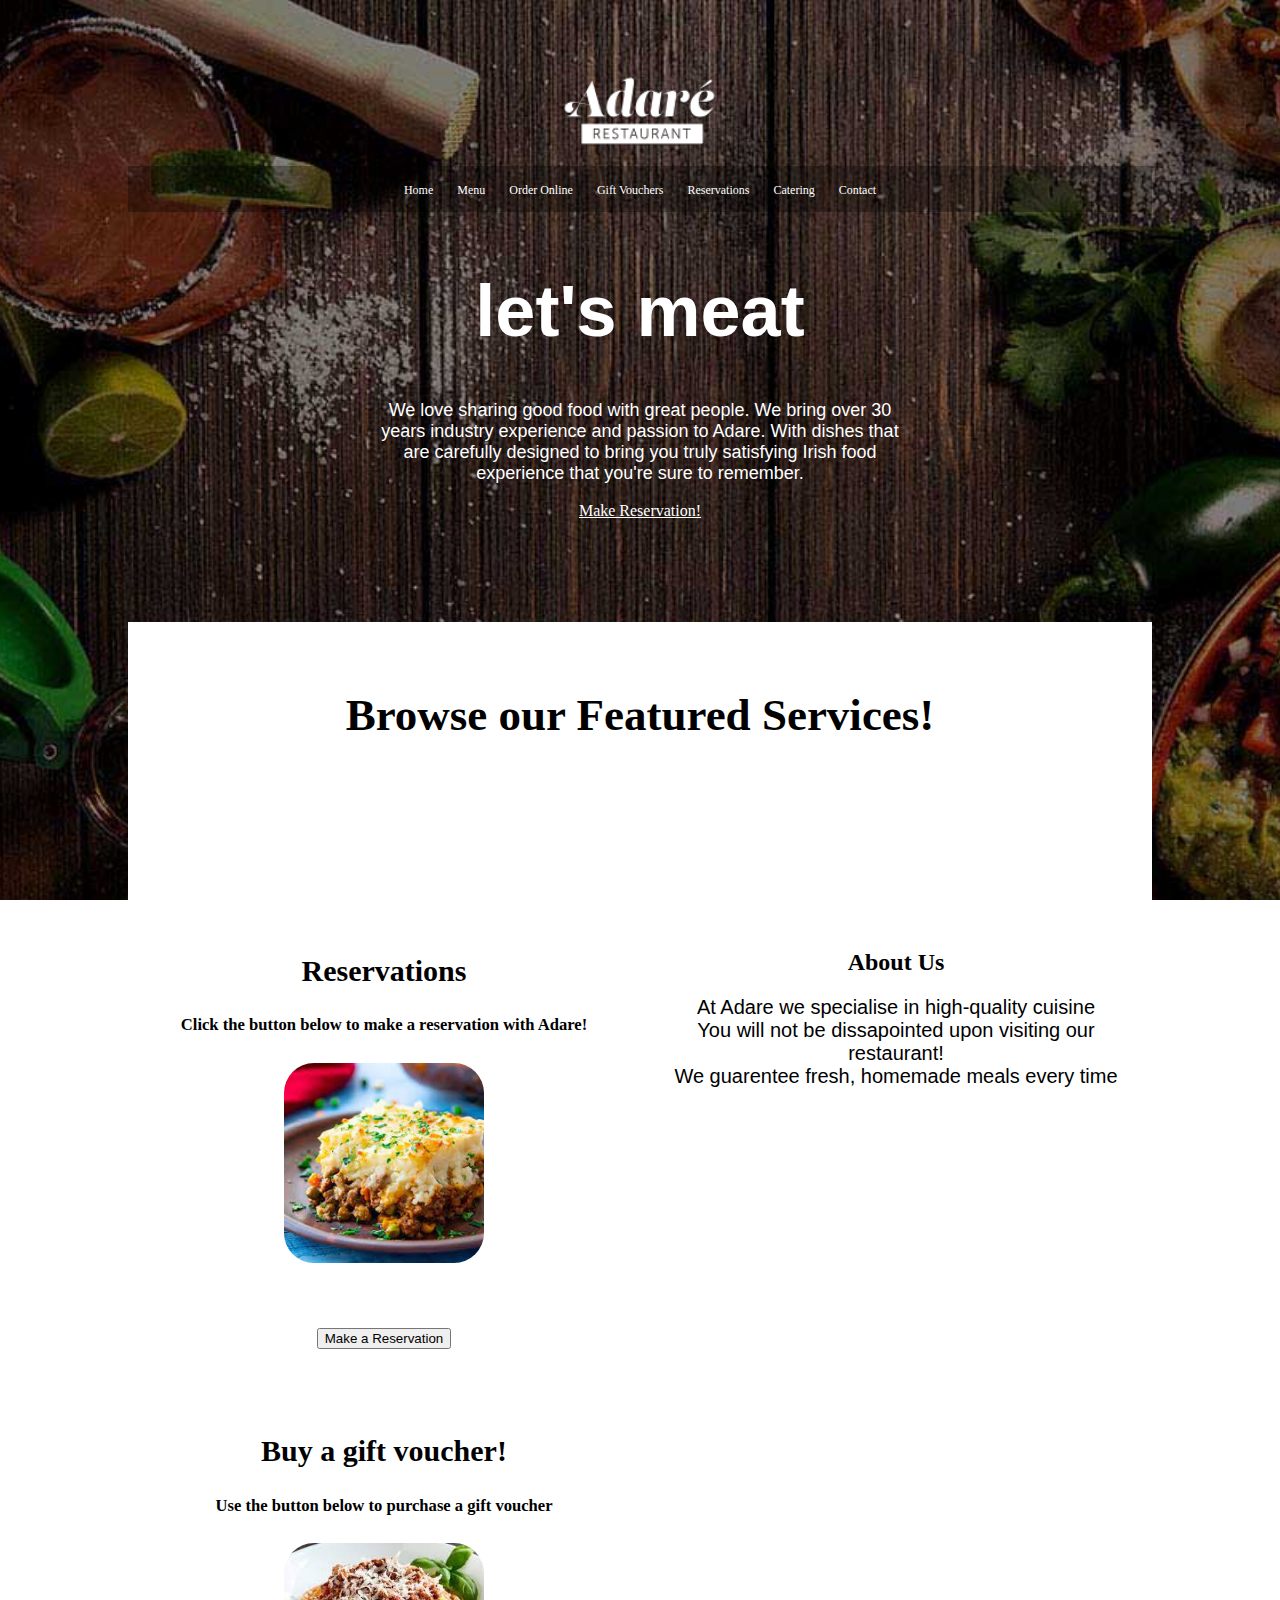
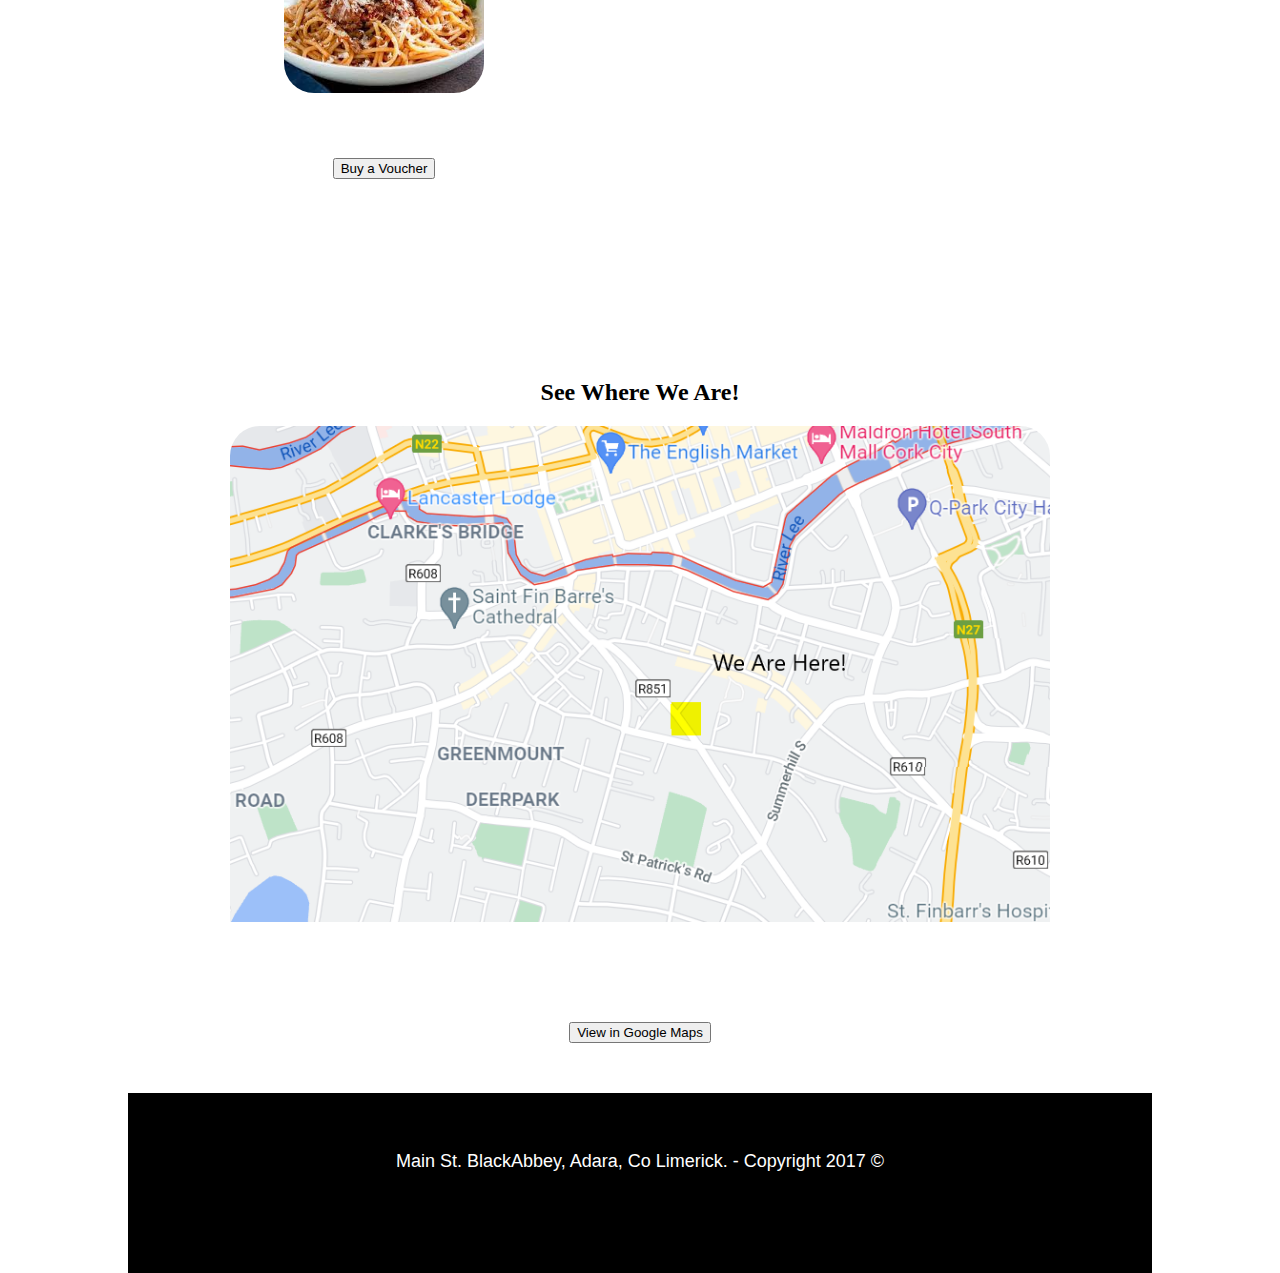
==== index.html @ 13f965c2 "Restaurant" ====
<!DOCTYPE html>
<html lang="en">
<head>
    <meta charset="UTF-8">
    <meta name = "viewport" content = "width = device-width"  >
    <meta http-equiv="X-UA-Compatible" content = "ie=edge">
    <meta name = "Restaurant Home" content = "Adare Restaurant Homepage">
    <title>Adare Restuarant | Home </title>
    <link rel="stylesheet" href="style/style.css">
    
</head>
<body>
<div class = "container">
   <header>
        <a href="index.html">
            <img alt="logo" src="img/logo-adare-restaurant.png">
         </a>
   </header>

   <nav>
    <a href = "index.html">Home</a>
    <a href = "menu.html">Menu</a>
    <a href = "Order.html">Order Online</a>
    <a href = "voucher.html">Gift Vouchers</a>
    <a href = "Reservation.html">Reservations</a>
    <a href = "catering.html">Catering</a>
    <a href = "contact.html">Contact</a>

   </nav>

   <main>
       <h1 aria-hidden="true"> let's meat</h1>
       <p>We love sharing good food with great people. We bring 
           over 30 years industry experience and passion to Adare.
           With dishes that are carefully designed to bring you truly 
           satisfying Irish food experience that you're sure 
           to remember.
       </p>
       <a href= "Reservation.html" target = "_blank">Make Reservation!</a>


   </main>

<div class = "content">
   <div class="header">
    <h2 aria-hidden="true">Browse our Featured Services!</h2>
  </div>
  <div class="row">
    <div class="leftcolumn">
      <div class="card">
        <h2 aria-hidden="true">Reservations</h2>
        <h5>Click the button below to make a reservation with Adare!</h5>
        <img src = "img/pie.jpg" alt = "pie" width = "200px">
        <p>Enjoy great Irish dishes like this one!</p>
        <a href = "Reservation.html"><button type="button">Make a Reservation</button>
        </a>
      </div>
      <div class="card">
        <h2 aria-hidden="true">Buy a gift voucher!</h2>
        <h5>Use the button below to purchase a gift voucher</h5>
        <img src = "img/spagbol.jpg" alt = "pie" width = "200px">
        <p>Enjoy amazing cuisine like the dish above</p>
        <a href = "voucher.html"><button type="button">Buy a Voucher</button>
        </a>
      </div>
    </div>
    <div class="rightcolumn">
      <div class="card">
        <h2 aria-hidden="true">About Us</h2>
        
        <p>At Adare we specialise in high-quality cuisine<br>
          You will not be dissapointed upon visiting our restaurant!<br>
        We guarentee fresh, homemade meals every time<br>
        </p>
      </div>
    </div>
  </div>
</div>
  
<div class = "map">

  <h2 aria-hidden="true">See Where We Are!</h2>
<img src = "img/map.png" alt = "map" width = "80%">
<a href = "#"><button type="button">View in Google Maps</button>
</a>

</div>
   <footer>

    <p aria-hidden="true">Main St. BlackAbbey, Adara, Co Limerick. - Copyright 2017 &copy;</p>

   </footer>
</div>
</body>
</html>
---- style/style.css ----
html{
    height: 100%;
    width: 100%;
}

body{
    background-color:white;
    background-image: url(img/award-winning-fine-dining.jpg);
    background-size: cover;
    background-repeat: no-repeat;
    background-position: center;
}

.container{
    margin-right: auto;
    margin-left: auto;
    width: 1024px;
}
header{
    height: 118px;
    text-align: center;
    padding-top: 40px;
}
nav{
    background-color: rgb(0, 0, 0, 0.30);
    text-align: center;
    padding-top: 14px;
    padding-bottom: 14px;
}
main{
    height: 400px;
    padding-top: 10px;
    padding-left: 240px;
    text-align: center;
    padding-right: 240px;
   
}
footer{
    background-color: black;
    height: 100px;
    text-align: center;
    padding-top: 40px;
    padding-bottom: 40px;
}
h1{
    font-size: 84px;
    color: white;
    font-family:Arial, Helvetica, sans-serif;
}
p{
    font-size: 18px;
    color: white;
    font-family: Arial, Helvetica, sans-serif;
}
a{
    text-decoration: none;
    color: white;
    text-decoration: underline;
}
nav a{
    text-decoration: none;
    font-size: 12px;
    padding-left: 10px;
    padding-right: 10px;
}



  .header {
    padding: 30px;
    font-size: 30px;
    text-align: center;
    background: white;
  }
  

  .leftcolumn {
    float: left;
    width: 50%;
    text-align: center;
    padding-bottom: 100px;
    font-size: 20px;
    
  }
  
 
  .rightcolumn {
    float: right;
    width: 50%;
    text-align: center;
    padding-bottom: 100px;
    color: black;
  }
  .rightcolumn p{
      color: black;
      font-size: 20px;
  }
  
  
 
  .card {
    background-color: white;
    padding: 20px;
    margin-top: 20px;
  }
  .content{
      background-color: white;
  }
  

  .row:after {
    content: "";
    display: table;
    clear: both;
  }
  
  
  /* Responsive layout - when the screen is less than 800px wide, make the two columns stack on top of each other instead of next to each other */
  @media screen and (max-width: 800px) {
    .leftcolumn, .rightcolumn {
      width: 100%;
      padding: 0;
    }
  }

  /* */
  .button {
    border: none;
    color: white;
    padding: 15px 32px;
    text-align: center;
    text-decoration: none;
    display: inline-block;
    font-size: 16px;
    margin: 4px 2px;
    cursor: pointer;
  }

  .map img{
      display: block;
      margin-left: auto;
      margin-right: auto;
      padding-bottom: 100px;
  }
  .map{
      text-align: center;
      padding-bottom: 50px;
  }
img{
  border-radius: 30px;
}
.container-for-menu{

  padding-top: 50px;
  text-align: center;
  padding-bottom: 50px;
}
.menuItem{
  color: black;
}
form {
  
  display: block;
  margin-left: auto;
  margin-right: auto;
  margin-top: 80px;
  margin-bottom: 100px;
  border: 1px solid #c6c7cc;
  border-radius: 5px;
  font: 14px/1.4 "Helvetica Neue", Helvetica, Arial, sans-serif;
  overflow: hidden;
  width: 30%;
  text-align: center;
}
input {
  border-radius: 5px;
  font: 14px/1.4 "Helvetica Neue", Helvetica, Arial, sans-serif;
  margin: 0;
  margin-top: 50px;
  width: 90%;
}
form p{ 
  color: black;
}
.column {
  float: left;
  width: 50%;
  text-align: center;
  color: black;
  
}
.row:after {
  content: "";
  display: table;
  clear: both;
}
.row{
  margin-top: 80px;
  margin-bottom: 80px;
  color: black;
}
.column p{
  color: black;
  padding: 30px;
}
.column h1{
  color: black;
  font-size: 2em;
}
.column img{
  height: 150px;
}
main h1{
  font-size: 4.5em;
}
header img{
  width: 15%;
  height: 100px;
}
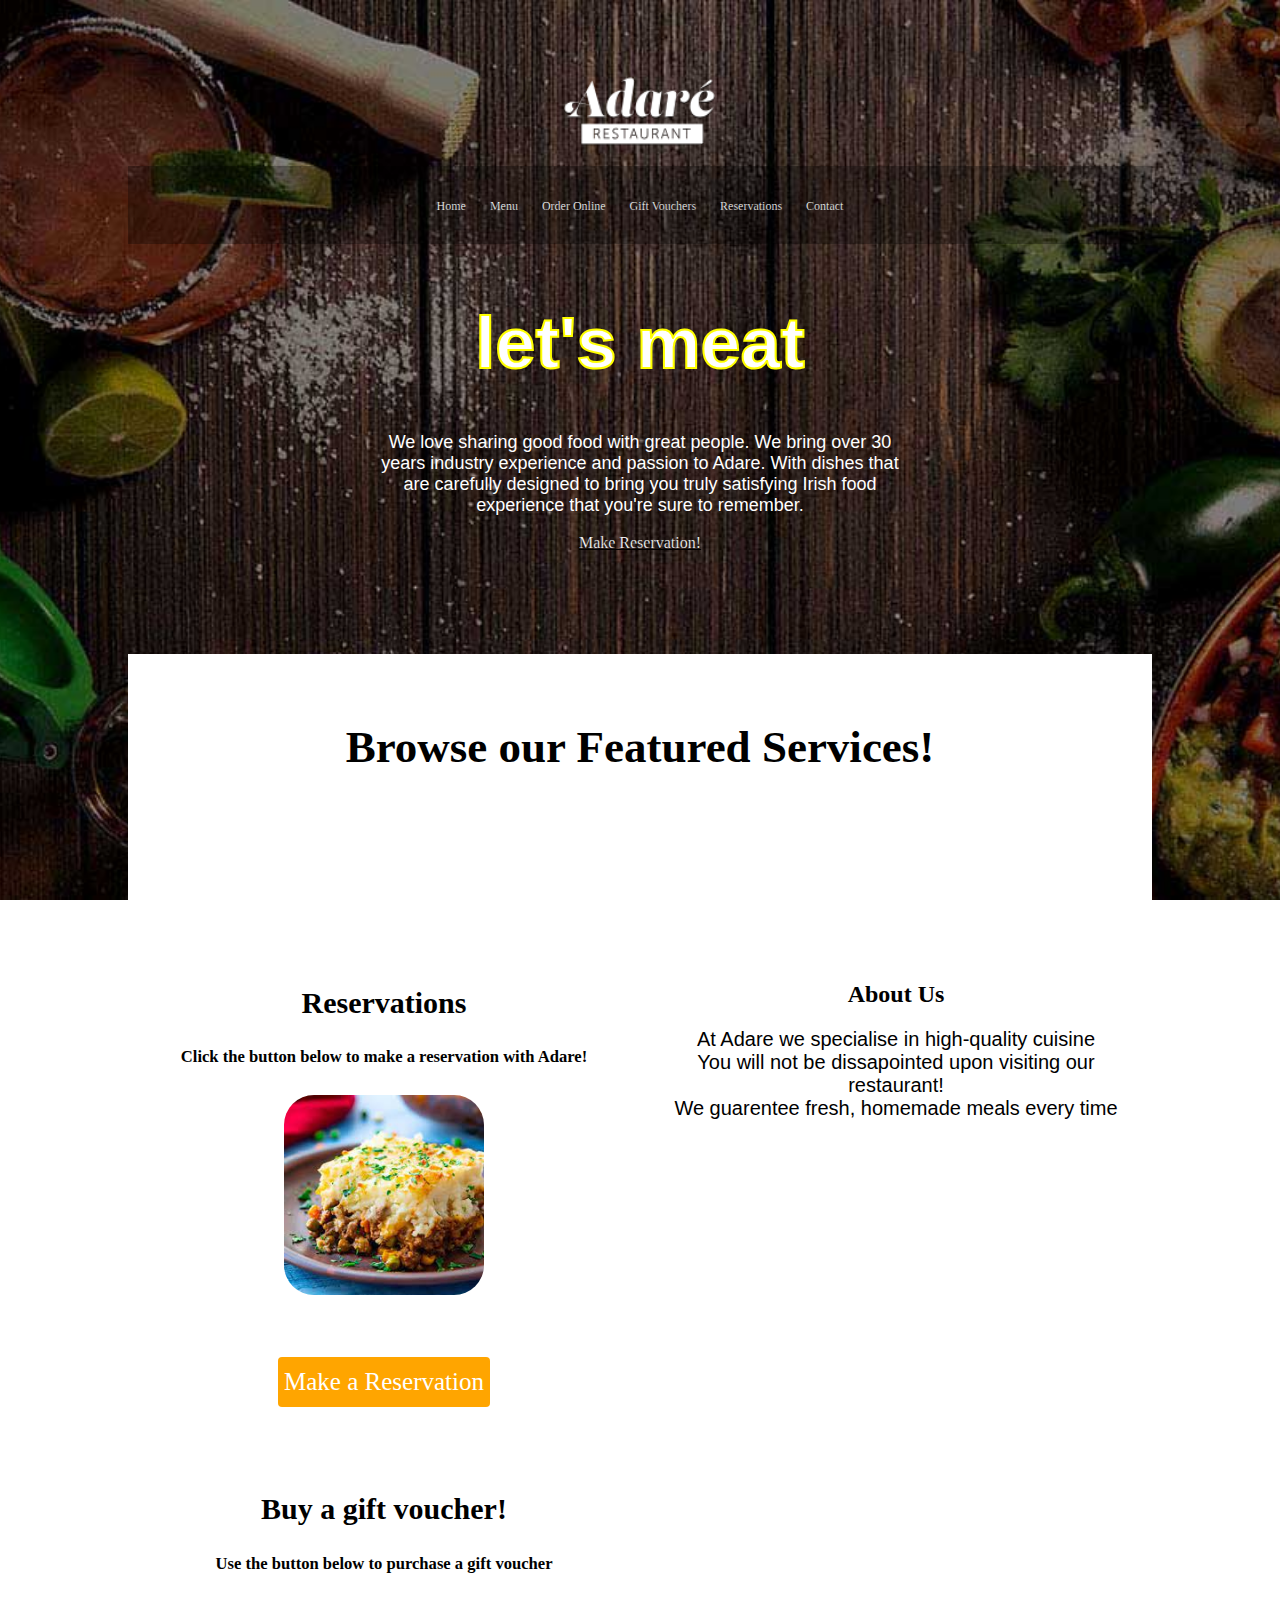
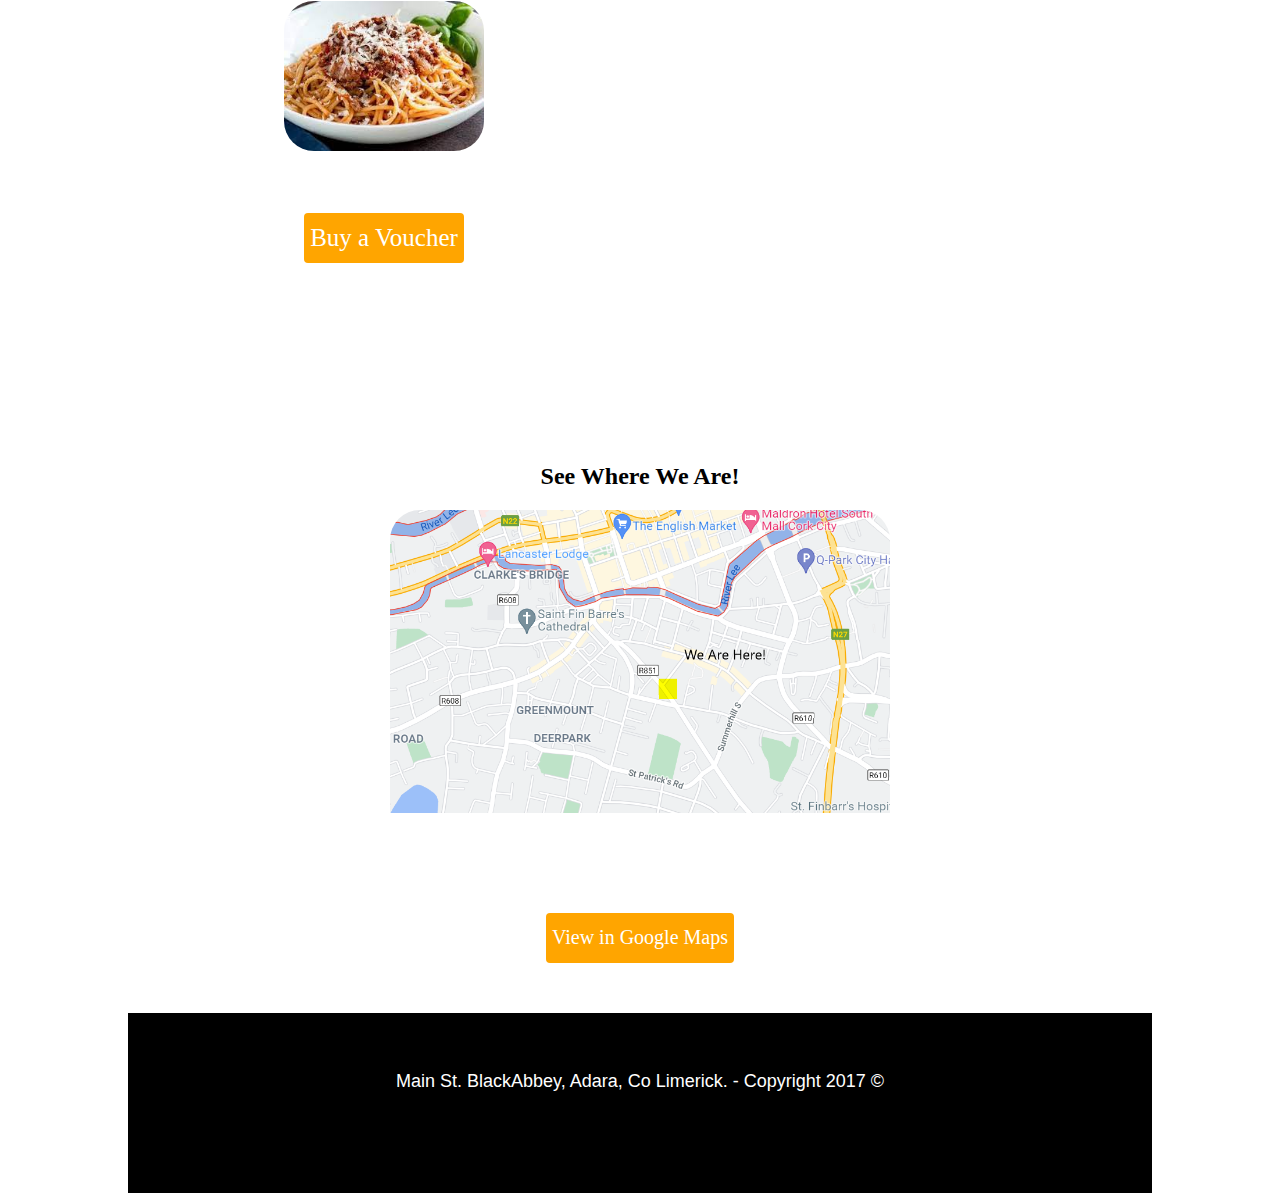
==== commit 98ec220d: "Complete" ====
--- a/index.html
+++ b/index.html
@@ -23,9 +23,7 @@
     <a href = "Order.html">Order Online</a>
     <a href = "voucher.html">Gift Vouchers</a>
     <a href = "Reservation.html">Reservations</a>
-    <a href = "catering.html">Catering</a>
     <a href = "contact.html">Contact</a>
-
    </nav>
 
    <main>
@@ -50,18 +48,17 @@
       <div class="card">
         <h2 aria-hidden="true">Reservations</h2>
         <h5>Click the button below to make a reservation with Adare!</h5>
-        <img src = "img/pie.jpg" alt = "pie" width = "200px">
+        <img src = "img/pie.jpg" alt = "pie" width = "200">
         <p>Enjoy great Irish dishes like this one!</p>
-        <a href = "Reservation.html"><button type="button">Make a Reservation</button>
-        </a>
+        <button type="button">Make a Reservation</button>
+        
       </div>
       <div class="card">
         <h2 aria-hidden="true">Buy a gift voucher!</h2>
         <h5>Use the button below to purchase a gift voucher</h5>
-        <img src = "img/spagbol.jpg" alt = "pie" width = "200px">
+        <img src = "img/spagbol.jpg" alt = "pie" width = "200">
         <p>Enjoy amazing cuisine like the dish above</p>
-        <a href = "voucher.html"><button type="button">Buy a Voucher</button>
-        </a>
+        <button type="button">Buy a Voucher</button>
       </div>
     </div>
     <div class="rightcolumn">
@@ -80,9 +77,9 @@
 <div class = "map">
 
   <h2 aria-hidden="true">See Where We Are!</h2>
-<img src = "img/map.png" alt = "map" width = "80%">
-<a href = "#"><button type="button">View in Google Maps</button>
-</a>
+<img src = "img/map.png" alt = "map" width = "500">
+<button type="button">View in Google Maps</button>
+
 
 </div>
    <footer>
--- a/style/style.css
+++ b/style/style.css
@@ -16,16 +16,29 @@
     margin-left: auto;
     width: 1024px;
 }
-header{
+header {
     height: 118px;
     text-align: center;
     padding-top: 40px;
-}
+    
+}
+
 nav{
     background-color: rgb(0, 0, 0, 0.30);
     text-align: center;
-    padding-top: 14px;
-    padding-bottom: 14px;
+    padding-top: 30px;
+    padding-bottom: 30px;
+}
+nav a:hover{
+    display: inline-block;
+    width: 10%;
+    height: 25px;
+    text-align: center;
+    color: black;
+    font-size: 1em;
+
+    background-color: yellow;
+
 }
 main{
     height: 400px;
@@ -42,20 +55,23 @@
     padding-top: 40px;
     padding-bottom: 40px;
 }
-h1{
+h1 {
     font-size: 84px;
     color: white;
-    font-family:Arial, Helvetica, sans-serif;
-}
-p{
+    font-family: Arial, Helvetica, sans-serif;
+    -webkit-text-stroke: 2px yellow;
+}
+p {
     font-size: 18px;
     color: white;
     font-family: Arial, Helvetica, sans-serif;
-}
-a{
+    
+}
+a {
     text-decoration: none;
     color: white;
     text-decoration: underline;
+    -webkit-text-stroke: 0.2px black;
 }
 nav a{
     text-decoration: none;
@@ -217,3 +233,59 @@
   width: 15%;
   height: 100px;
 }
+
+div.elem-group {
+    margin: 20px 0;
+}
+
+    div.elem-group.inlined {
+        width: 49%;
+        display: inline-block;
+        float: left;
+        margin-left: 1%;
+    }
+
+label {
+    display: block;
+    font-family: 'Nanum Gothic';
+    padding-bottom: 10px;
+    font-size: 1.25em;
+}
+
+input, select, textarea {
+    border-radius: 2px;
+    border: 2px solid #777;
+    box-sizing: border-box;
+    font-size: 1.25em;
+    font-family: 'Nanum Gothic';
+    width: 100%;
+    padding: 10px;
+}
+
+div.elem-group.inlined input {
+    width: 95%;
+    display: inline-block;
+}
+
+textarea {
+    height: 250px;
+}
+
+hr {
+    border: 1px dotted #ccc;
+}
+
+button {
+    height: 50px;
+    background: orange;
+    border: none;
+    color: white;
+    font-size: 1.25em;
+    font-family: 'Nanum Gothic';
+    border-radius: 4px;
+    cursor: pointer;
+}
+
+    button:hover {
+        border: 2px solid black;
+    }